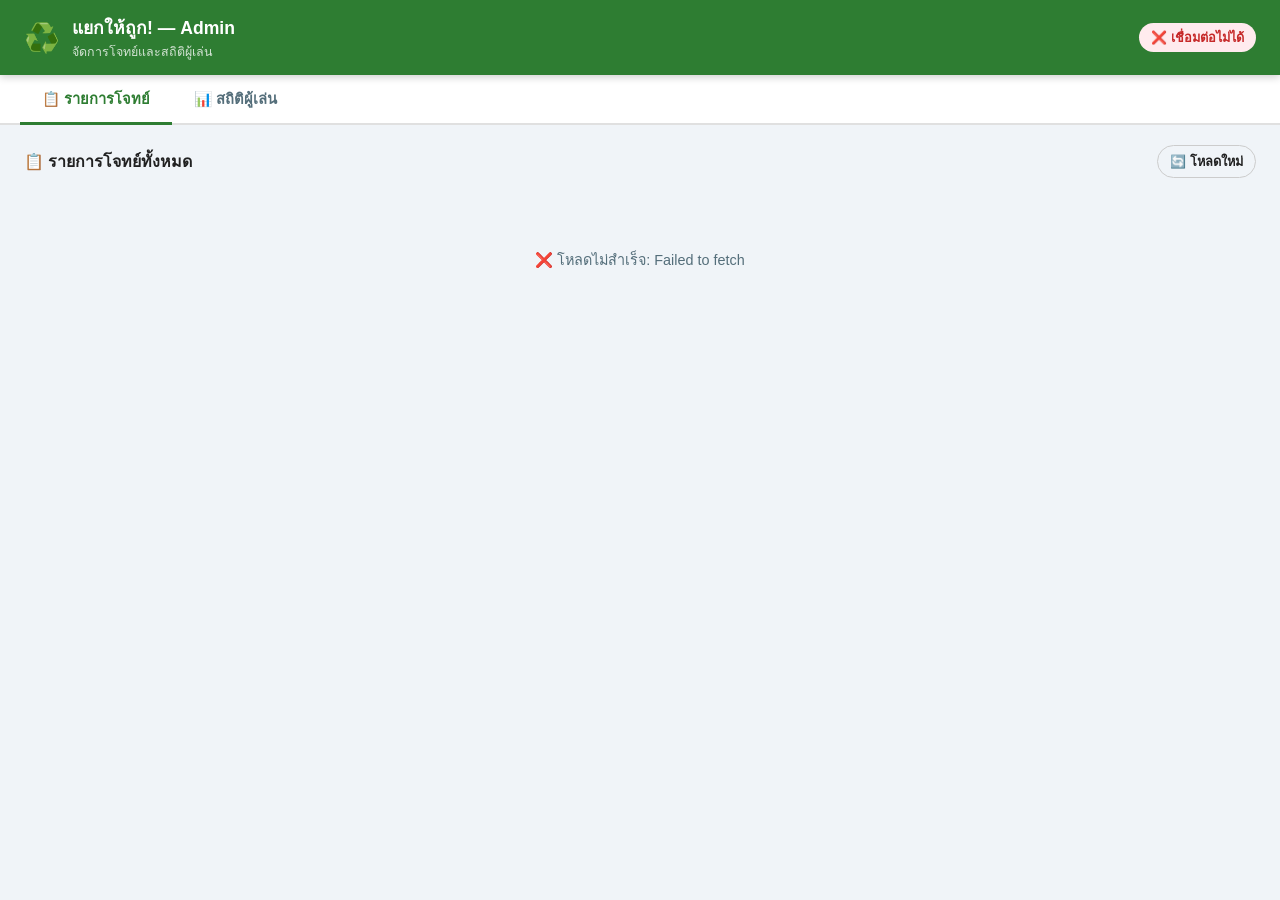
==== admin/index.html @ fc98ef3c "Add files via upload" ====
<!DOCTYPE html>
<html lang="th">
<head>
  <meta charset="UTF-8" />
  <meta name="viewport" content="width=device-width, initial-scale=1.0" />
  <title>Admin — แยกให้ถูก!</title>
  <link rel="stylesheet" href="style.css" />
</head>
<body>

  <!-- HEADER -->
  <header class="admin-header">
    <div class="header-left">
      <span class="header-logo">♻️</span>
      <div>
        <div class="header-title">แยกให้ถูก! — Admin</div>
        <div class="header-sub">จัดการโจทย์และสถิติผู้เล่น</div>
      </div>
    </div>
    <span id="api-status" class="api-badge loading">กำลังเชื่อมต่อ…</span>
  </header>

  <!-- TAB NAV -->
  <div class="tab-nav">
    <button class="tab-btn active" id="tab-btn-questions">📋 รายการโจทย์</button>
    <button class="tab-btn"        id="tab-btn-players">📊 สถิติผู้เล่น</button>
  </div>

  <!-- ══ TAB: รายการโจทย์ ══ -->
  <div id="tab-questions" class="tab-content">
    <div class="content-toolbar">
      <h2 class="content-title">📋 รายการโจทย์ทั้งหมด</h2>
      <button id="btn-refresh-q" class="btn btn-sm btn-outline">🔄 โหลดใหม่</button>
    </div>
    <div id="round-summary" class="round-summary"></div>
    <div id="q-loading" class="state-text">กำลังโหลด…</div>
    <div id="q-list"    class="question-list hidden"></div>
    <div id="q-empty"   class="state-text hidden">ยังไม่มีโจทย์ — กรุณาเพิ่มข้อมูลใน Google Sheet</div>
  </div>

  <!-- ══ TAB: สถิติผู้เล่น ══ -->
  <div id="tab-players" class="tab-content hidden">
    <!-- Summary cards -->
    <div id="stats-cards" class="stats-cards"></div>

    <!-- Filter bar -->
    <div class="player-filters">
      <div class="date-filters">
        <button class="date-btn active" data-f="all">ทั้งหมด</button>
        <button class="date-btn" data-f="today">วันนี้</button>
        <button class="date-btn" data-f="week">สัปดาห์นี้</button>
        <button class="date-btn" data-f="month">เดือนนี้</button>
      </div>
      <input id="player-search" type="text" placeholder="🔍 ค้นหาชื่อหรือเบอร์โทร" class="search-input" />
      <button id="btn-refresh-p" class="btn btn-sm btn-outline">🔄 โหลดใหม่</button>
    </div>

    <div id="p-loading" class="state-text">กำลังโหลด…</div>
    <div id="p-table-wrap" class="hidden">
      <table class="player-table">
        <thead>
          <tr>
            <th class="col-rank">#</th>
            <th class="col-name">ชื่อ</th>
            <th class="col-phone">เบอร์โทร</th>
            <th class="col-score sortable" id="sort-score">คะแนน ▼</th>
            <th class="col-rounds">รอบ</th>
            <th class="col-time">วันเวลา</th>
          </tr>
        </thead>
        <tbody id="player-tbody"></tbody>
      </table>
    </div>
    <div id="p-empty" class="state-text hidden">ไม่พบผู้เล่น</div>
  </div>

</body>
<script src="admin.js"></script>
</html>
---- admin/style.css ----
/* ── Reset & Base ─────────────────────────────────────────── */
*, *::before, *::after { box-sizing: border-box; margin: 0; padding: 0; }

:root {
  --green:   #2E7D32;
  --green-lt:#4CAF50;
  --red:     #C62828;
  --orange:  #E65100;
  --blue:    #1565C0;
  --bg:      #f0f4f8;
  --card:    #ffffff;
  --border:  #e0e0e0;
  --text:    #212121;
  --sub:     #546E7A;
  --radius:  10px;
  --shadow:  0 2px 12px rgba(0,0,0,.1);
}

body {
  font-family: 'Segoe UI','Noto Sans Thai',sans-serif;
  background: var(--bg);
  color: var(--text);
  min-height: 100vh;
}

/* ── Header ──────────────────────────────────────────────── */
.admin-header {
  background: var(--green); color: #fff;
  padding: 14px 24px;
  display: flex; align-items: center; justify-content: space-between;
  box-shadow: 0 2px 8px rgba(0,0,0,.2);
  position: sticky; top: 0; z-index: 100;
}
.header-left  { display: flex; align-items: center; gap: 12px; }
.header-logo  { font-size: 1.8rem; }
.header-title { font-size: 1.1rem; font-weight: 800; }
.header-sub   { font-size: .78rem; opacity: .8; }

.api-badge { padding: 4px 12px; border-radius: 20px; font-size: .8rem; font-weight: 600; }
.api-badge.loading { background: rgba(255,255,255,.2); color: #fff; }
.api-badge.ok      { background: #e8f5e9; color: var(--green); }
.api-badge.error   { background: #ffebee; color: var(--red); }

/* ── Tab Nav ─────────────────────────────────────────────── */
.tab-nav {
  display: flex;
  background: var(--card);
  border-bottom: 2px solid var(--border);
  padding: 0 20px;
}
.tab-btn {
  padding: 12px 22px;
  border: none;
  background: none;
  font-size: .92rem;
  font-weight: 600;
  color: var(--sub);
  cursor: pointer;
  border-bottom: 3px solid transparent;
  margin-bottom: -2px;
  transition: color .15s, border-color .15s;
}
.tab-btn:hover  { color: var(--green); }
.tab-btn.active { color: var(--green); border-bottom-color: var(--green); }

/* ── Tab Content ─────────────────────────────────────────── */
.tab-content { padding: 20px 24px; max-width: 1400px; margin: 0 auto; }

/* ── Content Toolbar ─────────────────────────────────────── */
.content-toolbar {
  display: flex; align-items: center; justify-content: space-between;
  margin-bottom: 14px;
}
.content-title { font-size: 1rem; font-weight: 700; }

/* ── Round Summary ───────────────────────────────────────── */
.round-summary {
  display: flex; flex-wrap: wrap; gap: 8px;
  margin-bottom: 16px;
}
.round-badge { padding: 4px 14px; border-radius: 20px; font-size: .8rem; font-weight: 600; }
.round-badge.badge-ok    { background: #e8f5e9; color: var(--green); }
.round-badge.badge-warn  { background: #fff8e1; color: var(--orange); }
.round-badge.badge-empty { background: #f5f5f5; color: var(--sub); }

/* ── State text ──────────────────────────────────────────── */
.state-text { padding: 40px; text-align: center; color: var(--sub); font-size: .9rem; }

/* ── Round groups (read-only) ────────────────────────────── */
.question-list { display: flex; flex-direction: column; gap: 24px; }

.round-group-header {
  font-size: .9rem; font-weight: 700;
  padding: 8px 14px;
  background: #f5f5f5; border-radius: 8px;
  display: flex; align-items: center; gap: 10px;
  margin-bottom: 10px;
}
.count-badge { padding: 2px 10px; border-radius: 12px; font-size: .75rem; font-weight: 700; }
.count-badge.ok   { background: #e8f5e9; color: var(--green); }
.count-badge.warn { background: #fff8e1; color: var(--orange); }

/* Item grid */
.item-grid { display: grid; grid-template-columns: repeat(auto-fill, minmax(130px, 1fr)); gap: 10px; }

.item-card {
  border-radius: 10px; border: 2px solid var(--border);
  overflow: hidden; display: flex; flex-direction: column;
  background: var(--card);
  transition: box-shadow .15s;
}
.item-card:hover   { box-shadow: 0 4px 14px rgba(0,0,0,.12); }
.item-card.correct { border-color: #a5d6a7; }
.item-card.wrong   { border-color: #ef9a9a; }

.item-img-wrap { width: 100%; aspect-ratio: 1; overflow: hidden; background: #f5f5f5; }
.item-img-wrap img { width: 100%; height: 100%; object-fit: cover; display: block; }

.item-info  { padding: 7px 8px 8px; }
.item-name  { font-size: .78rem; font-weight: 600; margin-bottom: 4px; overflow: hidden; text-overflow: ellipsis; white-space: nowrap; }
.item-badge { display: inline-block; padding: 1px 8px; border-radius: 10px; font-size: .72rem; font-weight: 700; }
.item-badge.correct { background: #e8f5e9; color: var(--green); }
.item-badge.wrong   { background: #ffebee; color: var(--red); }

/* ── Stats Cards ─────────────────────────────────────────── */
.stats-cards {
  display: grid;
  grid-template-columns: repeat(auto-fill, minmax(160px, 1fr));
  gap: 14px;
  margin-bottom: 20px;
}
.stat-card {
  background: var(--card);
  border-radius: var(--radius);
  box-shadow: var(--shadow);
  padding: 18px 20px;
  text-align: center;
}
.stat-card.top { border-top: 3px solid var(--orange); }
.stat-num   { font-size: 1.7rem; font-weight: 800; color: var(--green); line-height: 1; margin-bottom: 4px; overflow: hidden; text-overflow: ellipsis; white-space: nowrap; }
.stat-label { font-size: .78rem; color: var(--sub); font-weight: 600; }

/* ── Player Filters ──────────────────────────────────────── */
.player-filters {
  display: flex; flex-wrap: wrap; gap: 10px; align-items: center;
  margin-bottom: 16px;
}
.date-filters { display: flex; gap: 6px; }
.date-btn {
  padding: 6px 14px;
  border-radius: 20px;
  border: 1.5px solid var(--border);
  background: var(--card);
  font-size: .82rem; font-weight: 600;
  color: var(--sub);
  cursor: pointer;
  transition: all .15s;
}
.date-btn:hover  { border-color: var(--green); color: var(--green); }
.date-btn.active { background: var(--green); border-color: var(--green); color: #fff; }

.search-input {
  flex: 1; min-width: 180px;
  padding: 7px 14px;
  border: 1.5px solid var(--border);
  border-radius: 24px;
  font-size: .88rem;
  outline: none;
  transition: border-color .15s;
}
.search-input:focus { border-color: var(--green); }

/* ── Player Table ────────────────────────────────────────── */
.player-table {
  width: 100%;
  border-collapse: collapse;
  background: var(--card);
  border-radius: var(--radius);
  box-shadow: var(--shadow);
  overflow: hidden;
  font-size: .88rem;
}
.player-table thead { background: #f5f5f5; }
.player-table th, .player-table td {
  padding: 10px 14px;
  text-align: left;
  border-bottom: 1px solid var(--border);
}
.player-table th { font-size: .78rem; font-weight: 700; color: var(--sub); text-transform: uppercase; letter-spacing: .04em; }
.player-table tbody tr:last-child td { border-bottom: none; }
.player-table tbody tr:hover { background: #fafafa; }

.col-rank   { width: 40px; text-align: center; color: var(--sub); }
.col-score  { width: 90px; }
.col-rounds { width: 60px; text-align: center; }
.col-time   { width: 150px; color: var(--sub); font-size: .8rem; }

.sortable { cursor: pointer; user-select: none; }
.sortable:hover { color: var(--green); }

/* ── Buttons ─────────────────────────────────────────────── */
.btn { display: inline-flex; align-items: center; gap: 4px; padding: 8px 18px; border-radius: 24px; border: none; cursor: pointer; font-weight: 700; font-size: .88rem; transition: all .15s; }
.btn:active     { transform: scale(.97); }
.btn-outline    { background: transparent; border: 1.5px solid #ccc; color: var(--text); }
.btn-outline:hover { border-color: #888; }
.btn-sm         { padding: 5px 12px; font-size: .8rem; }

/* ── Utility ─────────────────────────────────────────────── */
.hidden { display: none !important; }
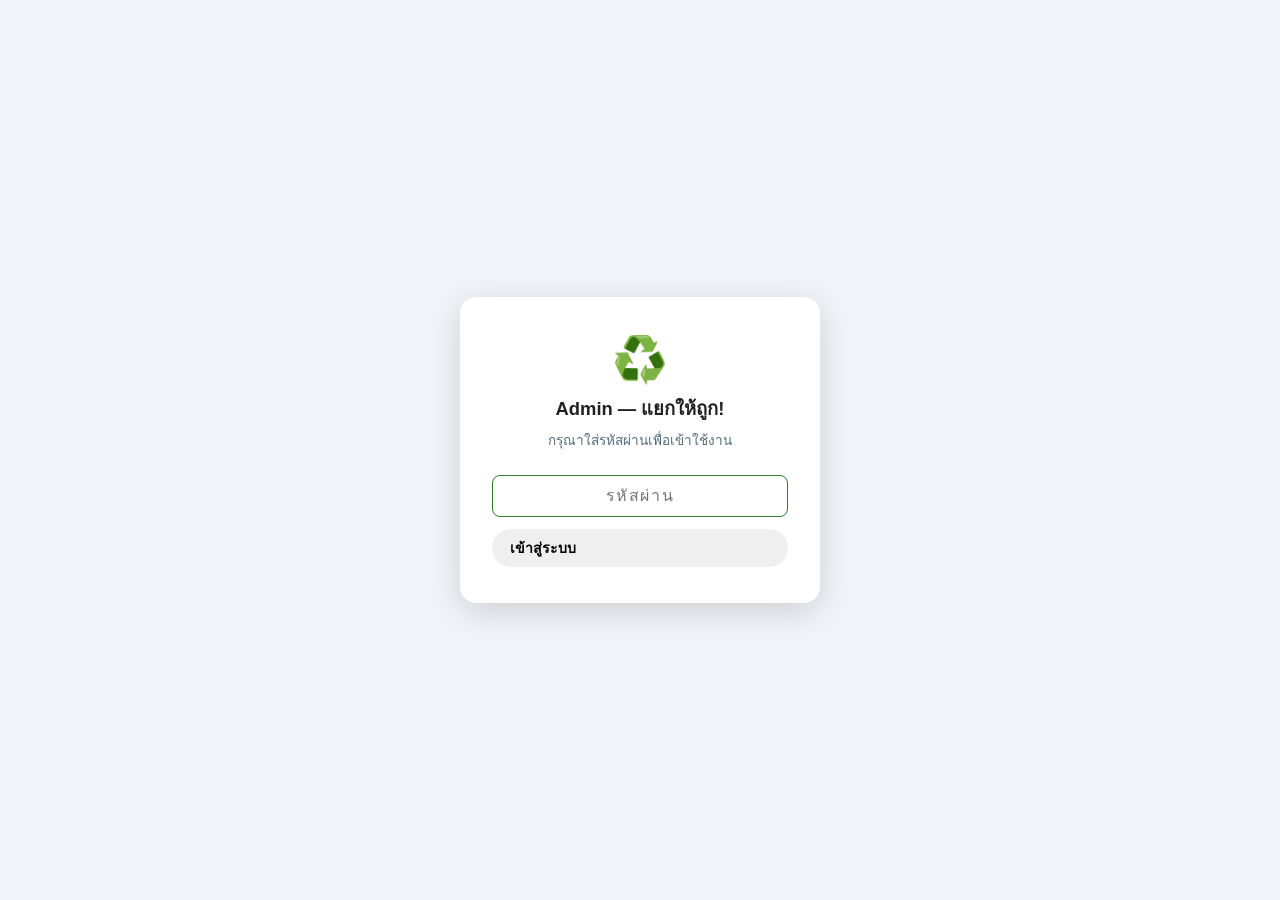
==== commit 447f7914: "Add files via upload" ====
--- a/admin/index.html
+++ b/admin/index.html
@@ -7,6 +7,20 @@
   <link rel="stylesheet" href="style.css" />
 </head>
 <body>
+
+  <!-- LOGIN OVERLAY -->
+  <div id="login-overlay" class="login-overlay">
+    <div class="login-box">
+      <div class="login-logo">♻️</div>
+      <h2 class="login-title">Admin — แยกให้ถูก!</h2>
+      <p class="login-sub">กรุณาใส่รหัสผ่านเพื่อเข้าใช้งาน</p>
+      <div class="login-form">
+        <input id="login-input" type="password" placeholder="รหัสผ่าน" class="login-input" autocomplete="current-password" />
+        <div id="login-error" class="login-error hidden">รหัสผ่านไม่ถูกต้อง</div>
+        <button id="login-btn" class="btn btn-primary" style="width:100%">เข้าสู่ระบบ</button>
+      </div>
+    </div>
+  </div>
 
   <!-- HEADER -->
   <header class="admin-header">
--- a/admin/style.css
+++ b/admin/style.css
@@ -41,6 +41,41 @@
 .api-badge.ok      { background: #e8f5e9; color: var(--green); }
 .api-badge.error   { background: #ffebee; color: var(--red); }
 
+/* ── Login Overlay ───────────────────────────────────────── */
+.login-overlay {
+  position: fixed; inset: 0; z-index: 9999;
+  background: var(--bg);
+  display: flex; align-items: center; justify-content: center;
+  padding: 20px;
+}
+.login-overlay.hidden { display: none !important; }
+
+.login-box {
+  background: var(--card);
+  border-radius: 16px;
+  box-shadow: 0 8px 32px rgba(0,0,0,.15);
+  padding: 36px 32px;
+  width: 100%; max-width: 360px;
+  text-align: center;
+}
+.login-logo  { font-size: 2.8rem; margin-bottom: 8px; }
+.login-title { font-size: 1.15rem; font-weight: 800; margin-bottom: 6px; }
+.login-sub   { font-size: .85rem; color: var(--sub); margin-bottom: 24px; }
+
+.login-form  { display: flex; flex-direction: column; gap: 12px; }
+.login-input {
+  padding: 11px 14px;
+  border: 1.5px solid var(--border);
+  border-radius: 8px;
+  font-size: 1rem;
+  outline: none;
+  text-align: center;
+  letter-spacing: .1em;
+  transition: border-color .15s;
+}
+.login-input:focus { border-color: var(--green); }
+.login-error { color: var(--red); font-size: .85rem; }
+
 /* ── Tab Nav ─────────────────────────────────────────────── */
 .tab-nav {
   display: flex;
